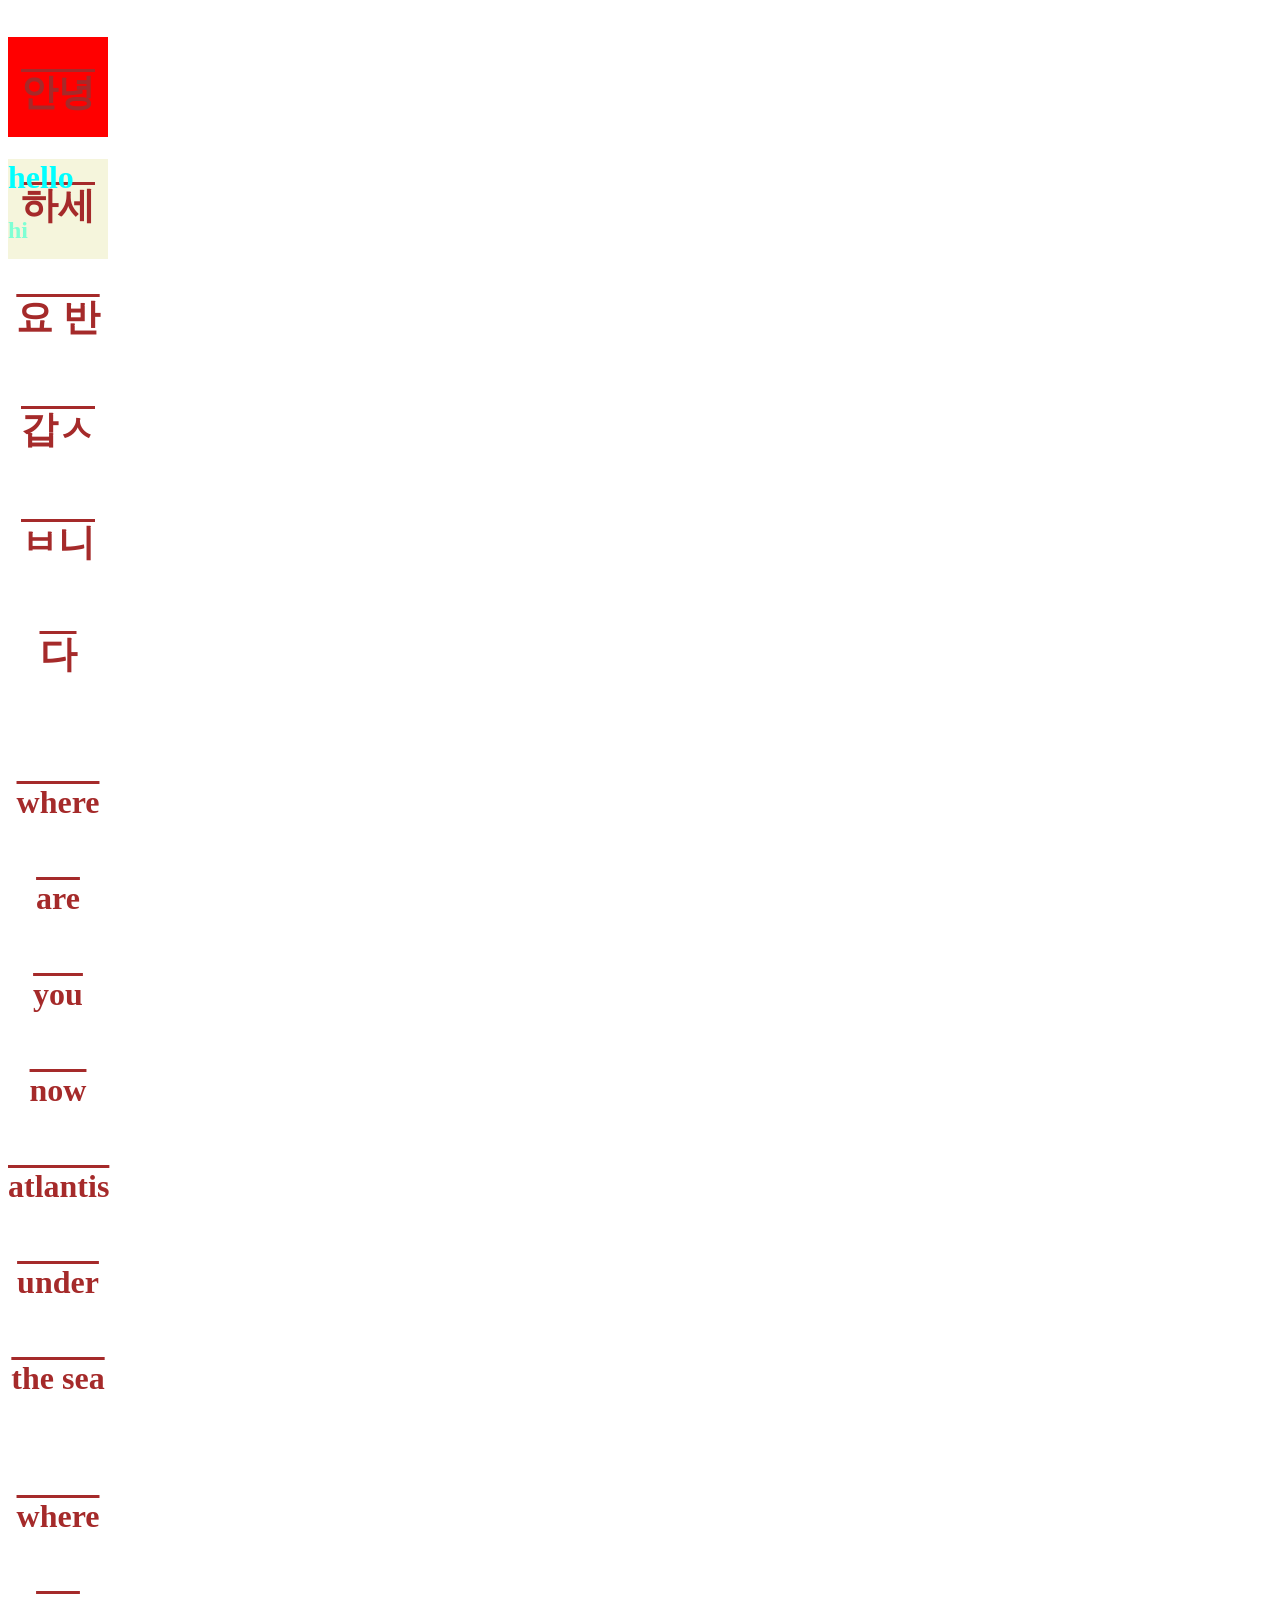
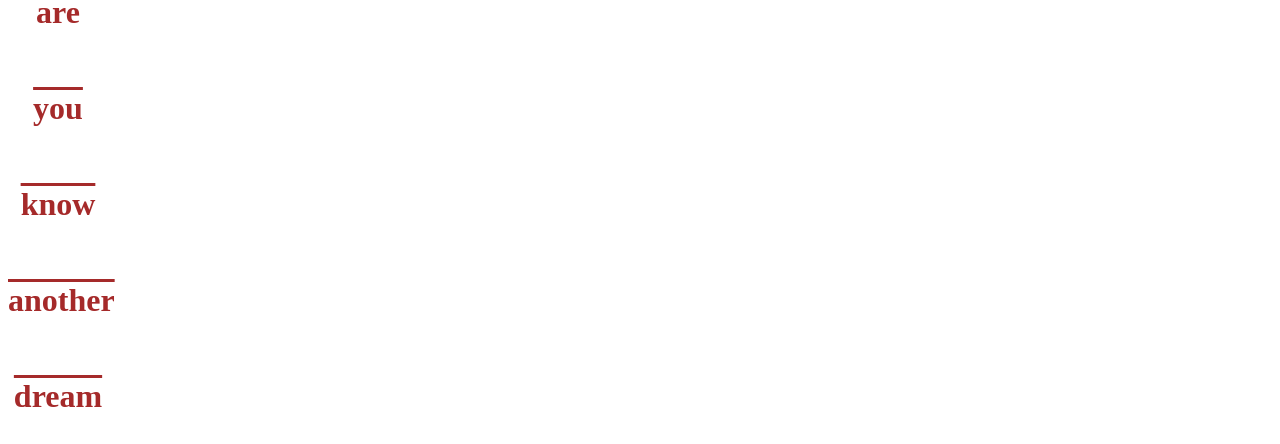
==== Web_study/css_study.html @ 04bc9550 "css학습 1일차" ====
<!DOCTYPE html>
<html lang="ko">
    <head>
        <meta charset="utf-8">
        <title>css 연습</title>
        <link rel="stylesheet" href="css_study_1.css">
        <!-- 외부스타일 시트 적용 연습 -->

    </head>
    <body>
        <div class="title">
            <h3>안녕하세요 반갑ㅅㅂ니다</h3>
            <h4>where are you now atlantis under the sea</h4>
            <h4>where are you know another dream </h4>
        </div>
        
        <div class="box">
        <h1>hello</h1>
        <h2 id="title">hi</h2>
        </div>

    </body>
</html>
---- Web_study/css_study_1.css ----
/*기본선택자 6개 중 핵심이 되는 선택자 3개*/
.box {background-color: beige;}
h1{color: aqua;}
#title{color: aquamarine;}


/* 글자 스타일 */
.title{
    color:brown;
    font-size: 2rem;
    font-weight:bold;
    /* font-weight에는 숫자와 키워드가 모두 가능합니다 */
    text-align: center;
    line-height:3.0;
    text-decoration: overline;
    /* text-decoration은 단순 디자인적인 요소이고 del이나 ins같은 html텍스트들은 삭제된내용 추가된 내용등의 의미를 가짐 */
}
/* 폰트사이즈 px혹은 rem둘다 가능함 */


/* 배경 */
div{
    width: 100px;
    height: 100px;
    background-color: red;
}
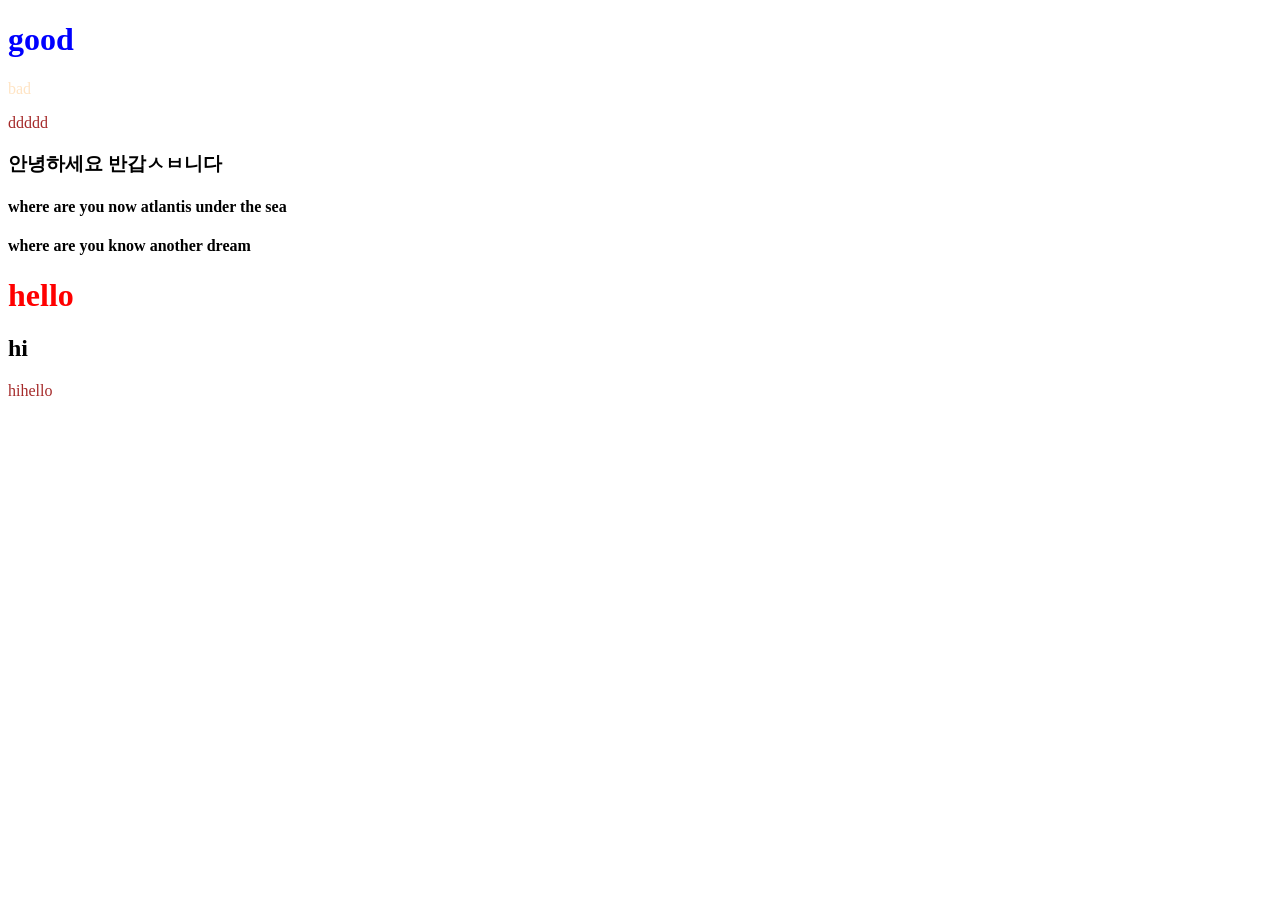
==== commit 8fae0313: "css 기본 2일차" ====
--- a/Web_study/css_study.html
+++ b/Web_study/css_study.html
@@ -4,10 +4,41 @@
         <meta charset="utf-8">
         <title>css 연습</title>
         <link rel="stylesheet" href="css_study_1.css">
+        <!-- stylesheet: html입장에서 css는 stylesheet -->
         <!-- 외부스타일 시트 적용 연습 -->
+         <!-- <style>
+            p{
+                color: red;
+                font-size: 4rem;
+            }
+         </style> --> 
+<!-- style태그로 head에 적어줘서 css적용해주기 -->
+        <style>
+            .ti{
+                color: aqua;
+            }
+            #mo{
+                color: bisque;
+            }
+            h1,p{
+                color:brown;
+            }
+            h1{color: blue;}
+            #dk{color: red;}
+            /* 색상을 지정하는 방법으로는 색상 코드 #~~ 혹dms rgb함수 rgb(100%,0%,0%) */
+        
+        </style>
+
+
 
     </head>
     <body>
+        <h1 clsss="ti">good</h1>
+        <!-- h1태그는 32px로 설정돼잇스빈다 -->
+        <p id="mo">bad</p>
+        <p>ddddd</p>
+
+
         <div class="title">
             <h3>안녕하세요 반갑ㅅㅂ니다</h3>
             <h4>where are you now atlantis under the sea</h4>
@@ -15,9 +46,15 @@
         </div>
         
         <div class="box">
-        <h1>hello</h1>
+        <h1 id="dk">hello</h1>
         <h2 id="title">hi</h2>
         </div>
 
+        <!-- <p style="color: beige;">안녕하세요감사해요 잘일어요</p> -->
+        <!-- 스타일 속성 사용해주기 -->
+         <p>
+            hihello
+         </p>
+
     </body>
 </html>
--- a/Web_study/css_study_1.css
+++ b/Web_study/css_study_1.css
@@ -1,26 +1,86 @@
 /*기본선택자 6개 중 핵심이 되는 선택자 3개*/
-.box {background-color: beige;}
+/* .box {background-color: beige;}
 h1{color: aqua;}
-#title{color: aquamarine;}
+#title{color: aquamarine;} */
+/* *{color:"black"}  전체선택자 */
+
+
+/* 그룹선택자 */
+/* h1, p, div{ color: "blue"} */
+/* 그룹선택자는 콤마로 여러 태그 연결 */
+
+/* 선택자가 겹치는 경우 아이디우선 클래스 그다음 태그 적용 */
 
 
 /* 글자 스타일 */
-.title{
+/* .title{
     color:brown;
     font-size: 2rem;
     font-weight:bold;
     /* font-weight에는 숫자와 키워드가 모두 가능합니다 */
-    text-align: center;
+    /* text-align: center;
     line-height:3.0;
-    text-decoration: overline;
+    text-decoration: overline; */
     /* text-decoration은 단순 디자인적인 요소이고 del이나 ins같은 html텍스트들은 삭제된내용 추가된 내용등의 의미를 가짐 */
+/* } */ 
+/* 폰트사이즈 px혹은 rem둘다 가능함 */
+/* 
+html{font-size:3px;}
+뭐 이런식으로 되어있으면 html 폰트 사이즈의 몇배 할 건지가 rem으로 결정됩니다 */
+/* *{
+    font-family:serif;
+}, 
+font-family는 글꼴을 의미합니다 여러개를 나열할수잇고요, 앞에거가 적용이 안되면 뒤에거가 적용이 됩니다 */
+/* 
+<html>
+  <body>
+    <div>
+      <p>안녕하세요</p>
+    </div>
+  </body>
+</html>
+
+html {
+    font-size: 16px;
 }
-/* 폰트사이즈 px혹은 rem둘다 가능함 */
+
+body {
+    font-size: 20px;
+}
+
+div {
+    font-size: 30px;
+}
+
+p {
+    font-size: 2em;
+}
+
+p태그 가장 가까이 있는 부모 30px 거기에 2배 */
+/* 
+p{display: none;} 요소가 존재하지만 보이지 않습니다
+p{display: inline-block;} 인라인 요소인데 width나 height같은 block속성을 적용합니다 */
+
 
 
 /* 배경 */
-div{
+/* div{
     width: 100px;
     height: 100px;
     background-color: red;
-}
+} */
+
+/* 박스모델 */
+/* .box {
+    width: 300px;
+    height: 200px;
+    
+    padding: 20px;
+    border: 20px double pink;
+    단축속성이라 여러속성 동시에 지정
+    margin: 30px;
+} */
+/* 
+* {
+    box-sizing: border-box;
+} */
